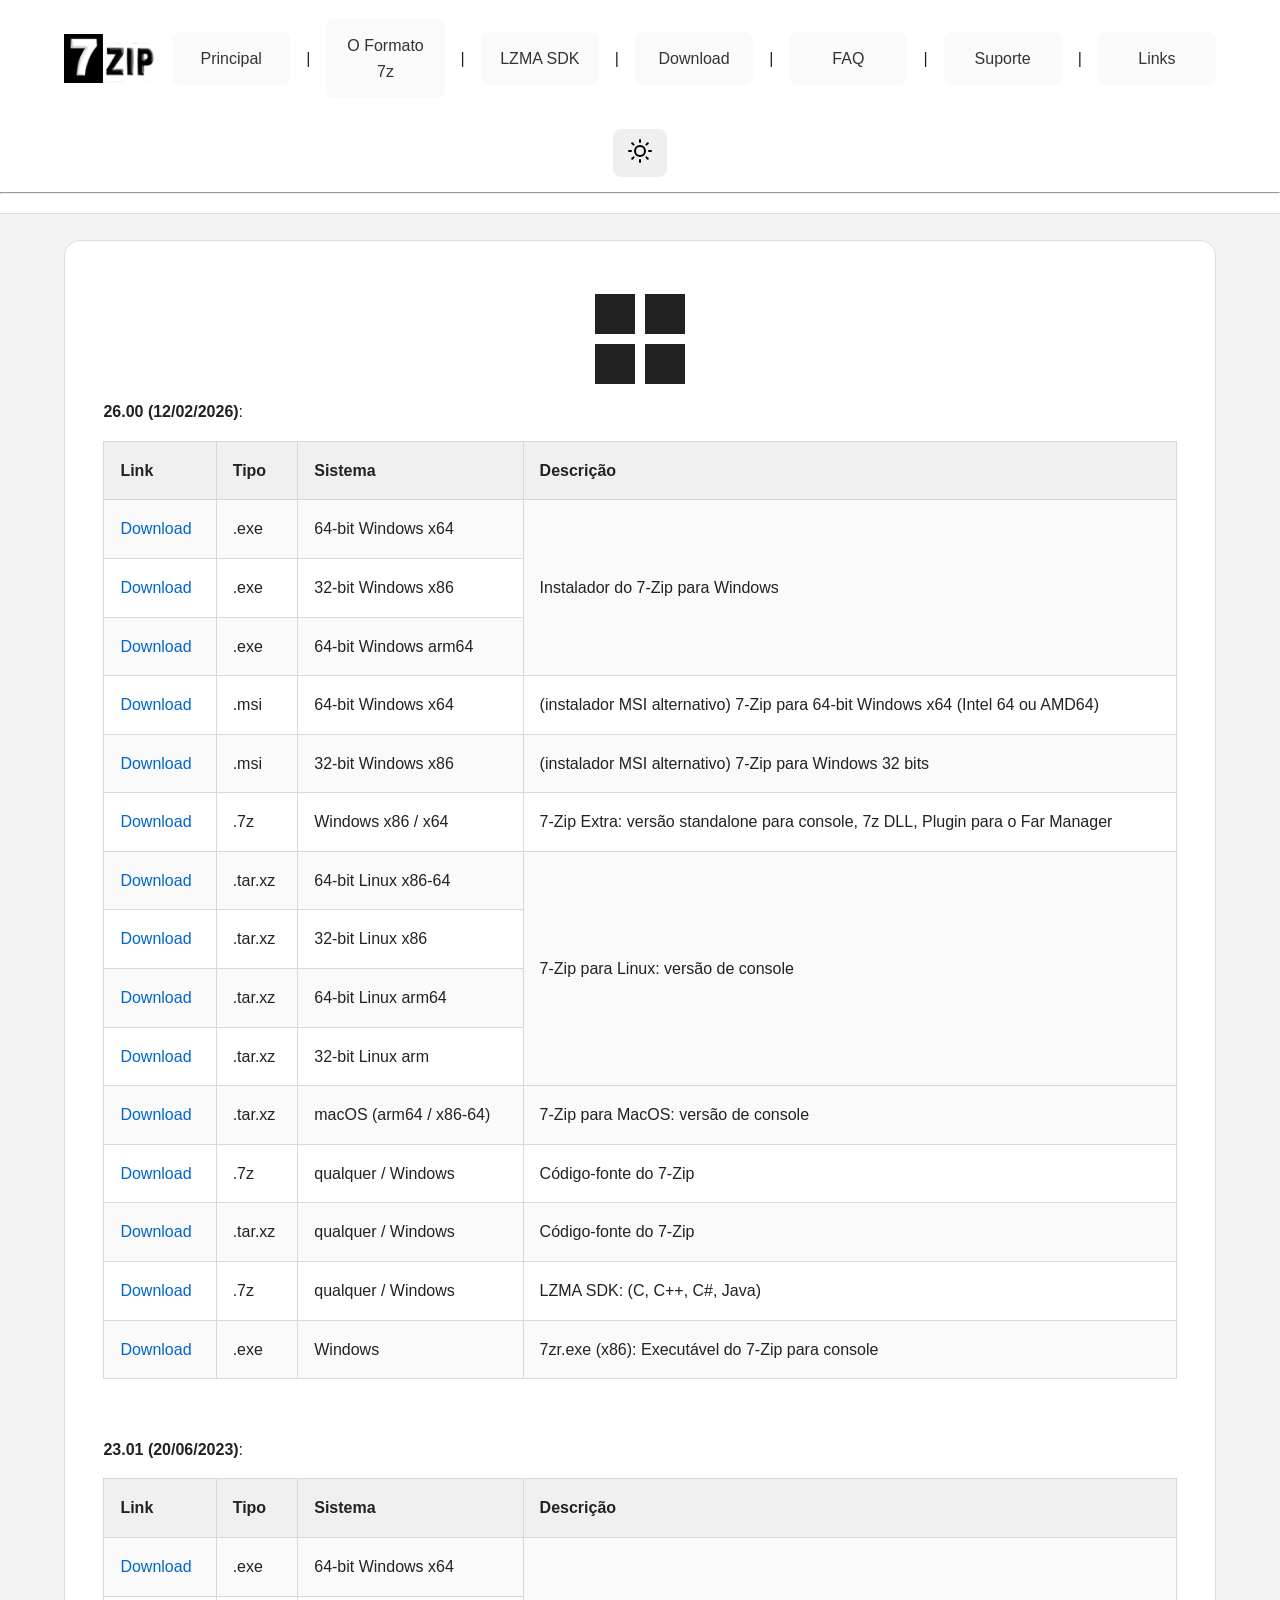
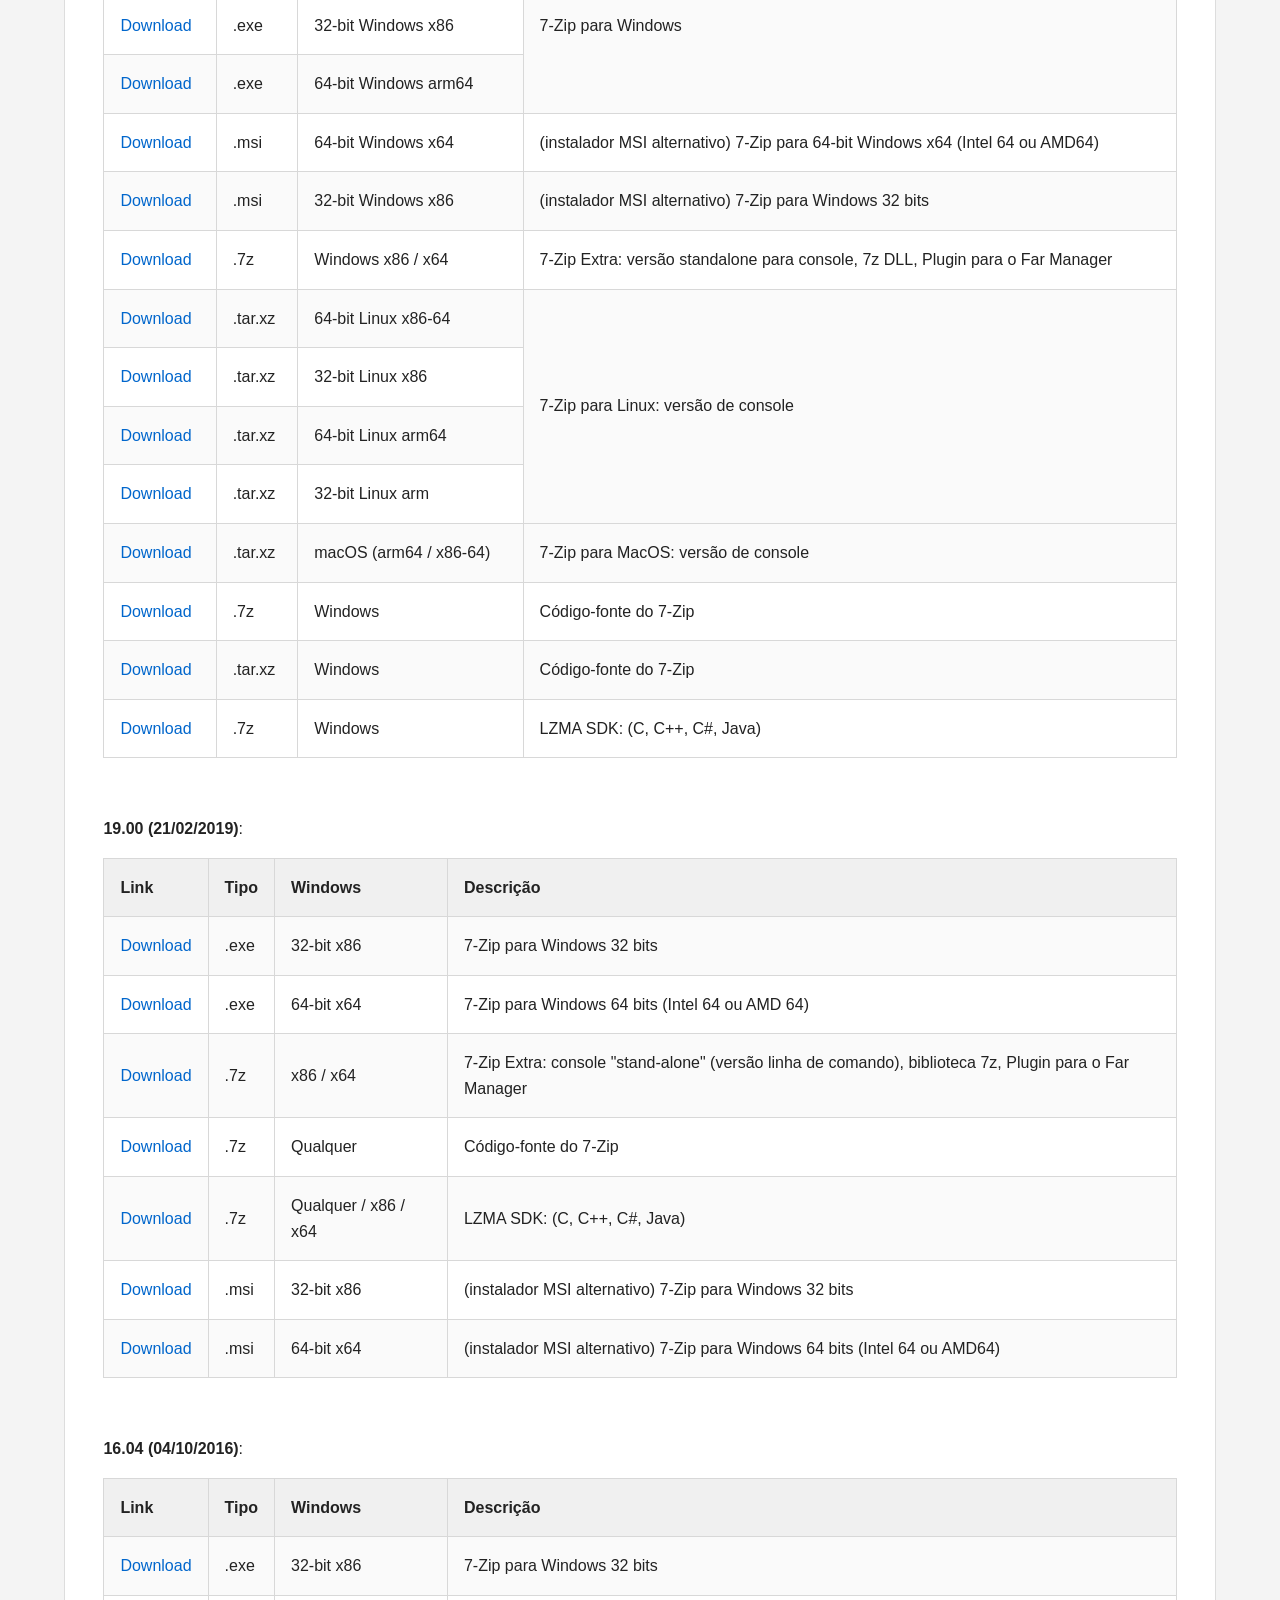
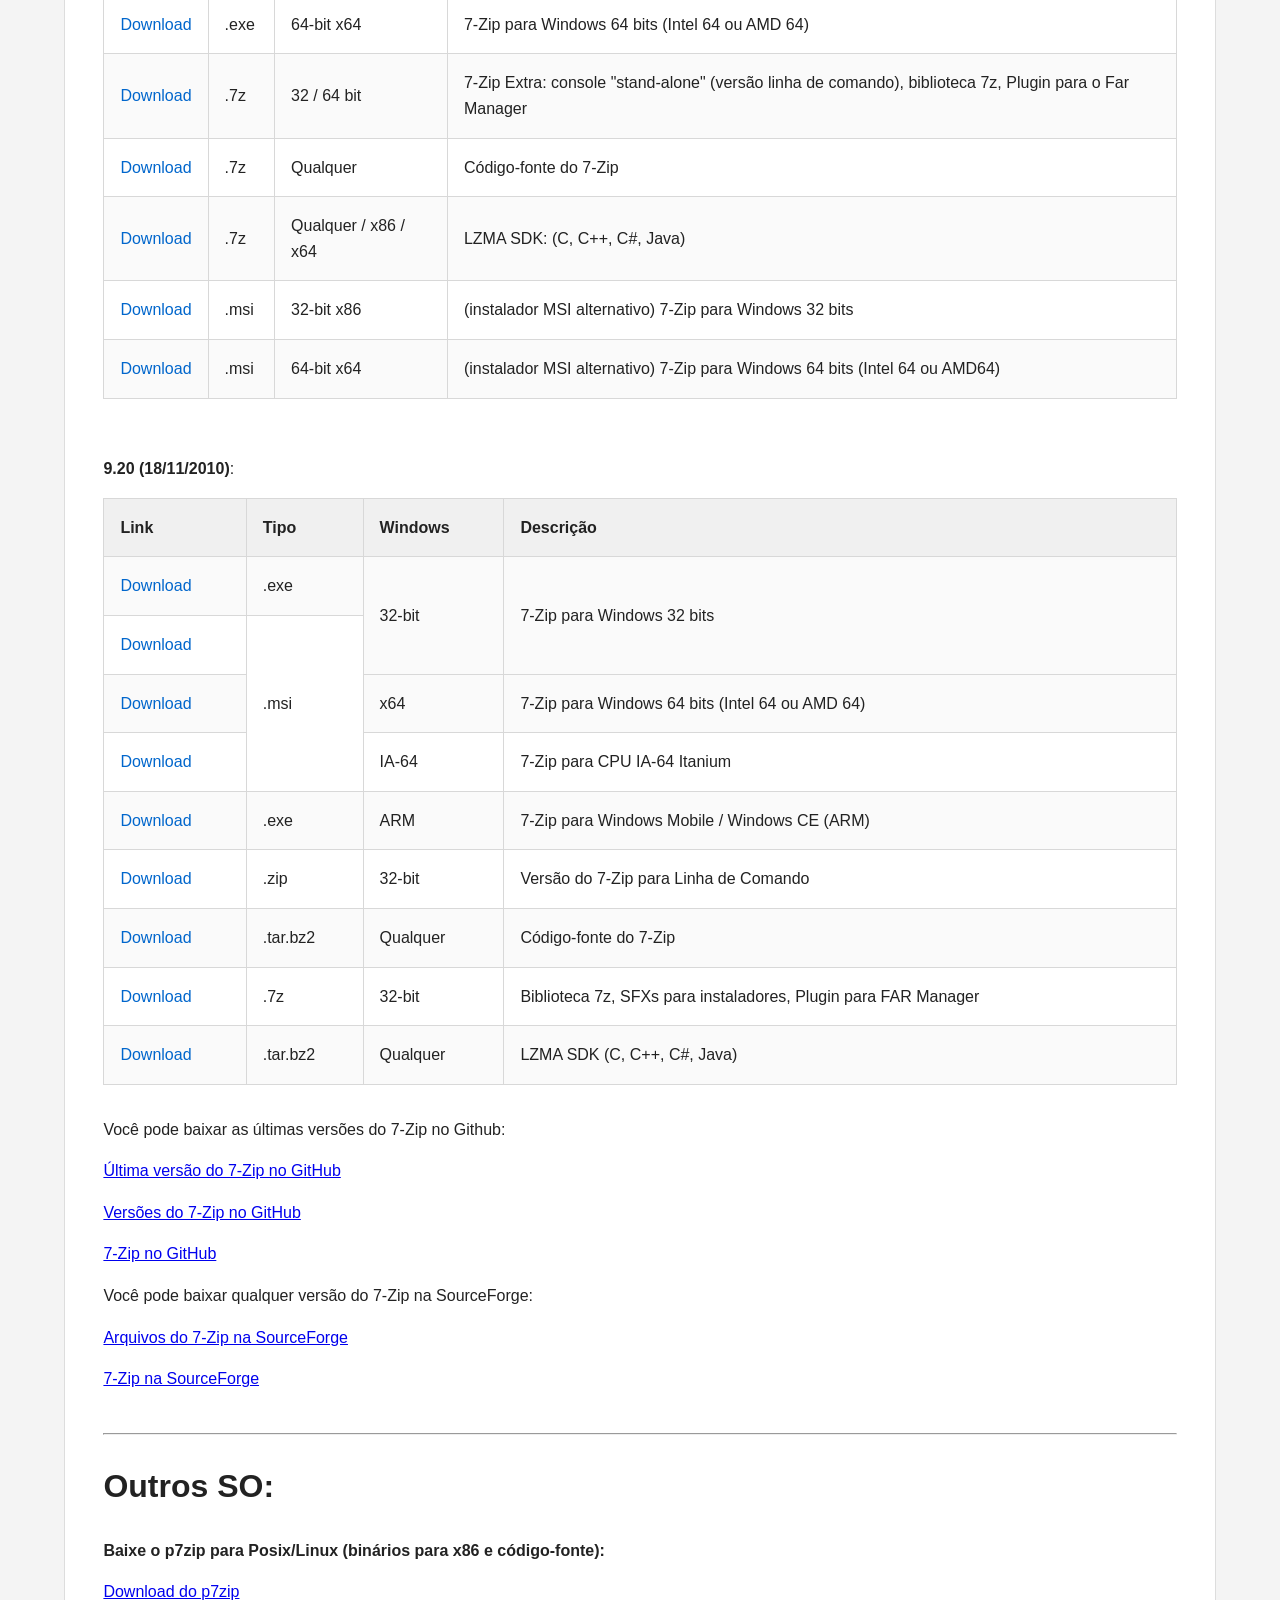
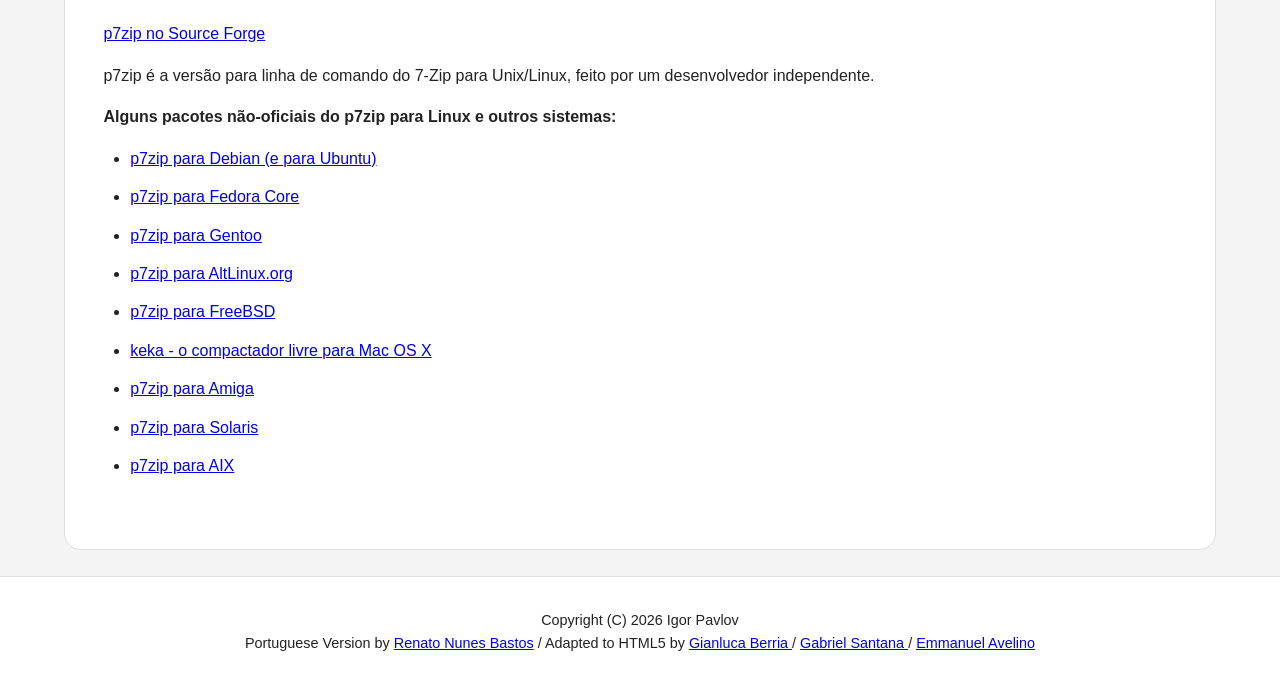
==== Aula_20_05/src/index.html @ ee4dbf52 "feat: adicion of Aula_20_05 contents" ====
<!DOCTYPE html>
<html lang="pt-BR" dir="ltr" data-secondary-language="en">
<head>
  <meta charset="utf-8">
  <title>Download 7-Zip</title>
  <meta name="keywords" content="download, sources, free, gnu, lgpl, 7-zip, archiver, compression, software, compress, zip, unzip">
  <link rel="alternate" hreflang="en" href="https://www.7-zip.org/download.html">
</head>
<body>
<header>
  <meta name="viewport" content="width=device-width, initial-scale=1.0">
  <link rel="stylesheet" href="style.css">
  <script src="script.js" defer></script>
  
  <nav>
    <img src="logo.png" alt="Logo do site">
    <a href="https://7zip.rnbastos.com/">Principal</a> |
    <a href="https://7zip.rnbastos.com/7z.html">O Formato 7z</a> |
    <a href="https://7zip.rnbastos.com/sdk.html">LZMA SDK</a> |
    <a href="index.html">Download</a> |
    <a href="https://7zip.rnbastos.com/faq.html">FAQ</a> |
    <a href="https://7zip.rnbastos.com/support.html">Suporte</a> |
    <a href="https://7zip.rnbastos.com/links.html">Links</a>
<button id="darkModeToggle" type="button">

<svg id="themeIcon"
     xmlns="http://www.w3.org/2000/svg"
     width="24"
     height="24"
     viewBox="0 0 24 24"
     fill="none"
     stroke="currentColor"
     stroke-width="2"
     stroke-linecap="round"
     stroke-linejoin="round">

  <circle cx="12" cy="12" r="5"/>

  <line x1="12" y1="1" x2="12" y2="3"/>
  <line x1="12" y1="21" x2="12" y2="23"/>

  <line x1="4.22" y1="4.22" x2="5.64" y2="5.64"/>
  <line x1="18.36" y1="18.36" x2="19.78" y2="19.78"/>

  <line x1="1" y1="12" x2="3" y2="12"/>
  <line x1="21" y1="12" x2="23" y2="12"/>

  <line x1="4.22" y1="19.78" x2="5.64" y2="18.36"/>
  <line x1="18.36" y1="5.64" x2="19.78" y2="4.22"/>

</svg>

</button>
  </nav>
  <hr>
</header>

<main>

<div id="windowsIcon">

    <svg xmlns="http://www.w3.org/2000/svg"
         width="120"
         height="120"
         viewBox="0 0 24 24"
         fill="currentColor">

        <rect x="3" y="3" width="8" height="8"/>
        <rect x="13" y="3" width="8" height="8"/>
        <rect x="3" y="13" width="8" height="8"/>
        <rect x="13" y="13" width="8" height="8"/>

    </svg>

</div>

<p><b>26.00 (12/02/2026)</b>:</p>  
<table>
  <tr>
    <th>Link</th>
    <th>Tipo</th>
    <th>Sistema</th>
    <th>Descri&ccedil;&atilde;o</th>
  </tr>
  <tr>
    <td><a href="https://7-zip.org/a/7z2600-x64.exe">Download</a></td>
    <td>.exe</td>
    <td>64-bit Windows x64</td>
    <td rowspan="3">Instalador do 7-Zip para Windows</td>
  </tr>
  <tr>
    <td><a href="https://7-zip.org/a/7z2600.exe">Download</a></td>
    <td>.exe</td>
    <td>32-bit Windows x86</td>
  </tr>
  <tr>
    <td><a href="https://7-zip.org/a/7z2600-arm64.exe">Download</a></td>
    <td>.exe</td>
    <td>64-bit Windows arm64</td>
  </tr>
  <tr>
    <td><a href="https://7-zip.org/a/7z2600-x64.msi">Download</a></td>
    <td>.msi</td>
    <td>64-bit Windows x64</td>
    <td>(instalador MSI alternativo) 7-Zip para 64-bit Windows x64 (Intel 64 ou AMD64)</td>
  </tr>
  <tr>
    <td><a href="https://7-zip.org/a/7z2600.msi">Download</a></td>
    <td>.msi</td>
    <td>32-bit Windows x86</td>
    <td>(instalador MSI alternativo) 7-Zip para Windows 32 bits</td>
  </tr>

  <tr>
    <td><a href="https://7-zip.org/a/7z2600-extra.7z">Download</a></td>
    <td>.7z</td>
    <td>Windows x86 / x64</td>
    <td>7-Zip Extra: vers&atilde;o standalone para console, 7z DLL, Plugin para o Far Manager</td>
  </tr>
  
  <tr>
    <td><a href="https://7-zip.org/a/7z2600-linux-x64.tar.xz">Download</a></td>
    <td>.tar.xz</td>
    <td>64-bit Linux x86-64</td>
    <td rowspan="4">7-Zip para Linux: vers&atilde;o de console</td>
  </tr>
  <tr>
    <td><a href="https://7-zip.org/a/7z2600-linux-x86.tar.xz">Download</a></td>
    <td>.tar.xz</td>
    <td>32-bit Linux x86</td>
  </tr>
  <tr>
    <td><a href="https://7-zip.org/a/7z2600-linux-arm64.tar.xz">Download</a></td>
    <td>.tar.xz</td>
    <td>64-bit Linux arm64</td>
  </tr>
  <tr>
    <td><a href="https://7-zip.org/a/7z2600-linux-arm.tar.xz">Download</a></td>
    <td>.tar.xz</td>
    <td>32-bit Linux arm</td>
  </tr>

  <tr>
    <td><a href="https://7-zip.org/a/7z2600-mac.tar.xz">Download</a></td>
    <td>.tar.xz</td>
    <td>macOS (arm64 / x86-64)</td>
    <td>7-Zip para MacOS: vers&atilde;o de console</td>
  </tr>

  <tr>
    <td><a href="https://7-zip.org/a/7z2600-src.7z">Download</a></td>
    <td>.7z</td>
    <td>qualquer / Windows</td>
    <td>C&oacute;digo-fonte do 7-Zip</td>
  </tr>

  <tr>
    <td><a href="https://7-zip.org/a/7z2600-src.tar.xz">Download</a></td>
    <td>.tar.xz</td>
    <td>qualquer / Windows</td>
    <td>C&oacute;digo-fonte do 7-Zip</td>
  </tr>

  
  <tr>
    <td><a href="https://7-zip.org/a/7z2600.7z">Download</a></td>
    <td>.7z</td>
    <td>qualquer / Windows</td>
    <td>LZMA SDK: (C, C++, C#, Java)</td>
  </tr>

  <tr>
    <td><a href="https://7-zip.org/a/7zr.exe">Download</a></td>
    <td>.exe</td>
    <td>Windows  </td>
    <td>7zr.exe (x86): Execut&aacute;vel do 7-Zip para console </td>
  </tr>
  
</table>

<br>

<p><b>23.01 (20/06/2023)</b>:</p>  

<table>
  <tr>
    <th>Link</th>
    <th>Tipo</th>
    <th>Sistema</th>
    <th class="Title" >Descri&ccedil;&atilde;o</th>
  </tr>
  <tr>
    <td><a href="https://www.7-zip.org/a/7z2301-x64.exe">Download</a></td>
    <td>.exe</td>
    <td>64-bit Windows x64</td>
    <td rowspan="3">7-Zip para Windows</td>
  </tr>
  <tr>
    <td><a href="https://www.7-zip.org/a/7z2301.exe">Download</a></td>
    <td>.exe</td>
    <td>32-bit Windows x86</td>
  </tr>
  <tr>
    <td><a href="https://www.7-zip.org/a/7z2301-arm64.exe">Download</a></td>
    <td>.exe</td>
    <td>64-bit Windows arm64</td>
  </tr>
  <tr>
    <td><a href="https://www.7-zip.org/a/7z2301-x64.msi">Download</a></td>
    <td>.msi</td>
    <td>64-bit Windows x64</td>
    <td>(instalador MSI alternativo) 7-Zip para 64-bit Windows x64 (Intel 64 ou AMD64)</td>
  </tr>
  <tr>
    <td><a href="https://www.7-zip.org/a/7z2301.msi">Download</a></td>
    <td>.msi</td>
    <td>32-bit Windows x86</td>
    <td>(instalador MSI alternativo) 7-Zip para Windows 32 bits</td>
  </tr>

  <tr>
    <td><a href="https://www.7-zip.org/a/7z2301-extra.7z">Download</a></td>
    <td>.7z</td>
    <td>Windows x86 / x64</td>
    <td>7-Zip Extra: versão standalone para console, 7z DLL, Plugin para o Far Manager</td>
  </tr>

  <tr>
    <td><a href="https://www.7-zip.org/a/7z2301-linux-x64.tar.xz">Download</a></td>
    <td>.tar.xz</td>
    <td>64-bit Linux x86-64</td>
    <td rowspan="4">7-Zip para Linux: vers&atilde;o de console</td>
  </tr>
  <tr>
    <td><a href="https://www.7-zip.org/a/7z2301-linux-x86.tar.xz">Download</a></td>
    <td>.tar.xz</td>
    <td>32-bit Linux x86</td>
  </tr>
  <tr>
    <td><a href="https://www.7-zip.org/a/7z2301-linux-arm64.tar.xz">Download</a></td>
    <td>.tar.xz</td>
    <td>64-bit Linux arm64</td>
  </tr>
  <tr>
    <td><a href="https://www.7-zip.org/a/7z2301-linux-arm.tar.xz">Download</a></td>
    <td>.tar.xz</td>
    <td>32-bit Linux arm</td>
  </tr>

  <tr>
    <td><a href="https://www.7-zip.org/a/7z2301-mac.tar.xz">Download</a></td>
    <td>.tar.xz</td>
    <td>macOS (arm64 / x86-64)</td>
    <td>7-Zip para MacOS: versão de console</td>
  </tr>
  
  
  
   <tr>
    <td><a href="https://7-zip.org/a/7z2301-src.7z">Download</a></td>
    <td>.7z</td>
    <td>Windows</td>
    <td>Código-fonte do 7-Zip</td>
  </tr>
    <tr>
    <td><a href="https://7-zip.org/a/7z2301-src.tar.xz">Download</a></td>
    <td>.tar.xz</td>
    <td>Windows</td>
    <td>Código-fonte do 7-Zip</td>
  </tr>
   <tr>
    <td><a href="https://7-zip.org/a/lzma2301.7z">Download</a></td>
    <td>.7z</td>
    <td>Windows</td>
    <td>LZMA SDK: (C, C++, C#, Java)</td>
  </tr>
</table>

<br>

<p><b>19.00 (21/02/2019)</b>:</p>  
<table>
  <tr>
    <th>Link</th>
    <th>Tipo</th>
    <th>Windows</th>
    <th class="Title" >Descri&ccedil;&atilde;o</th>
  </tr>
  <tr>
    <td><a href="https://www.7-zip.org/a/7z1900.exe">Download</a></td>
    <td>.exe</td>
    <td>32-bit x86</td>
    <td>7-Zip para Windows 32 bits</td>
  </tr>
  <tr>
    <td><a href="https://www.7-zip.org/a/7z1900-x64.exe">Download</a></td>
    <td>.exe</td>
    <td>64-bit x64</td>
    <td>7-Zip para Windows 64 bits (Intel 64 ou AMD 64) </td>
  </tr>
  <tr>
    <td><a href="https://www.7-zip.org/a/7z1900-extra.7z">Download</a></td>
    <td>.7z</td>
    <td>x86 / x64</td>
    <td>7-Zip Extra: console &quot;stand-alone&quot; (versão linha de comando), biblioteca 7z, Plugin para o Far Manager</td>
  </tr>
  <tr>
    <td><a href="https://www.7-zip.org/a/7z1900-src.7z">Download</a></td>
    <td>.7z</td>
    <td>Qualquer</td>
    <td>C&oacute;digo-fonte do 7-Zip</td>
  </tr>
  <tr>
    <td><a href="https://www.7-zip.org/a/lzma1900.7z">Download</a></td>
    <td>.7z</td>
    <td>Qualquer / x86 / x64</td>
    <td>LZMA SDK: (C, C++, C#, Java)</td>
  </tr>
  <tr>
    <td><a href="https://www.7-zip.org/a/7z1900.msi">Download</a></td>
    <td>.msi</td>
    <td>32-bit x86</td>
    <td>(instalador MSI alternativo) 7-Zip para Windows 32 bits </td>
  </tr>
  <tr>
    <td><a href="https://www.7-zip.org/a/7z1900-x64.msi">Download</a></td>
    <td>.msi</td>
    <td>64-bit x64</td>
    <td>(instalador MSI alternativo) 7-Zip para Windows 64 bits (Intel 64 ou AMD64)</td>
  </tr>
</table>

<br>

<p><b> 16.04  (04/10/2016)</b>:</p>
<table>
  <tbody>
    <tr>
      <th>Link</th>
      <th>Tipo</th>
      <th>Windows</th>
      <th class="Title" >Descri&ccedil;&atilde;o</th>
    </tr>
    <tr>
      <td><a href="https://7-zip.org/a/7z1604.exe">Download</a></td>
      <td>.exe</td>
      <td>32-bit x86</td>
      <td>7-Zip para Windows 32 bits</td>
    </tr>
    <tr>
      <td><a href="https://7-zip.org/a/7z1604-x64.exe">Download</a></td>
      <td>.exe</td>
      <td>64-bit x64</td>
      <td>7-Zip para Windows 64 bits (Intel 64 ou AMD 64) </td>
    </tr>
    <tr>
      <td><a href="https://7-zip.org/a/7z1604-extra.7z">Download</a></td>
      <td>.7z</td>
      <td>32 / 64 bit</td>
      <td>7-Zip Extra: console &quot;stand-alone&quot; (versão linha de comando), biblioteca 7z, Plugin para o Far Manager</td>
    </tr>
    <tr>
      <td><a href="https://7-zip.org/a/7z1604-src.7z">Download</a></td>
      <td>.7z</td>
      <td>Qualquer</td>
      <td>C&oacute;digo-fonte do 7-Zip</td>
    </tr>
    <tr>
      <td><a href="https://7-zip.org/a/lzma1604.7z">Download</a></td>
      <td>.7z</td>
      <td>Qualquer  / x86 / x64</td>
      <td>LZMA SDK: (C, C++, C#, Java)</td>
    </tr>
    <tr>
      <td><a href="https://7-zip.org/a/7z1604.msi">Download</a></td>
      <td>.msi</td>
      <td>32-bit x86</td>
	  <td>(instalador MSI alternativo) 7-Zip para Windows 32 bits </td>
    </tr>
    <tr>
      <td><a href="https://7-zip.org/a/7z1604-x64.msi">Download</a></td>
      <td>.msi</td>
      <td>64-bit x64</td>
	  <td>(instalador MSI alternativo) 7-Zip para Windows 64 bits (Intel 64 ou AMD64)</td>
    </tr>
  </tbody>
</table>

<br>

<p><b><span>9.20 (18/11/2010)</span></b>:</p>
<table>
  <tbody>
    <tr>
      <th>Link</th>
      <th>Tipo</th>
      <th>Windows</th>
      <th>Descri&ccedil;&atilde;o</th>
    </tr>
    <tr>
      <td><a href="https://www.7-zip.org/a/7z920.exe">Download</a></td>
      <td>.exe</td>
      <td rowspan="2">32-bit</td>
      <td rowspan="2">7-Zip para Windows 32 bits </td>
    </tr>
    <tr>
      <td><a href="https://www.7-zip.org/a/7z920.msi">Download</a></td>
      <td rowspan="3">.msi</td>
    </tr>
    <tr>
      <td><a href="https://www.7-zip.org/a/7z920-x64.msi">Download</a></td>
      <td>x64</td>
      <td>7-Zip para Windows 64 bits (Intel 64 ou AMD 64) </td>
    </tr>
    <tr>
      <td><a href="https://www.7-zip.org/a/7z920-ia64.msi">Download</a></td>
      <td>IA-64</td>
      <td>7-Zip para CPU IA-64 Itanium </td>
    </tr>
    <tr>
      <td><a href="https://www.7-zip.org/a/7z920-arm.exe">Download</a></td>
      <td>.exe</td>
      <td>ARM</td>
      <td>7-Zip para Windows Mobile / Windows CE (ARM)</td>
    </tr>
    <tr>
      <td><a href="https://www.7-zip.org/a/7za920.zip">Download</a></td>
      <td>.zip</td>
      <td>32-bit</td>
      <td>Vers&atilde;o do 7-Zip para Linha de Comando </td>
    </tr>
    <tr>
      <td><a href="https://www.7-zip.org/a/7z920.tar.bz2">Download</a></td>
      <td>.tar.bz2</td>
      <td>Qualquer</td>
      <td>C&oacute;digo-fonte do 7-Zip</td>
    </tr>
    <tr>
      <td><a href="https://www.7-zip.org/a/7z920_extra.7z">Download</a></td>
      <td>.7z</td>
      <td>32-bit</td>
      <td>Biblioteca 7z, SFXs para instaladores, Plugin para FAR Manager</td>
    </tr>
    <tr>
      <td><a href="https://www.7-zip.org/a/lzma920.tar.bz2">Download</a></td>
      <td>.tar.bz2</td>
      <td>Qualquer</td>
      <td>LZMA SDK (C, C++, C#, Java)</td>
    </tr>
  </tbody>
</table>

<p>Voc&ecirc; pode  baixar as &uacute;ltimas vers&otilde;es do 7-Zip no Github:</p>
<p><a href="https://github.com/ip7z/7zip/releases/latest">&Uacute;ltima vers&atilde;o do 7-Zip no GitHub</a></p>
<p><a href="https://github.com/ip7z/7zip/releases">Vers&otilde;es do 7-Zip no GitHub</a></p>
<p><a href="https://github.com/ip7z/7zip">7-Zip no GitHub</a></p>

<p>Voc&ecirc; pode baixar qualquer vers&atilde;o do 7-Zip na SourceForge:</p>
<p><a href="https://sourceforge.net/projects/sevenzip/files/">Arquivos do 7-Zip na SourceForge</a></p>
<p><a href="https://sourceforge.net/projects/sevenzip/">7-Zip na SourceForge</a></p>

<br><hr><br>
<h1>Outros SO:</h1>
<br>
<p><b>Baixe o p7zip para Posix/Linux (bin&aacute;rios
para x86 e c&oacute;digo-fonte):</b></p>
<p><a href="https://sourceforge.net/project/showfiles.php?group_id=111810">Download do 
p7zip</a></p>
<p><a href="https://sourceforge.net/projects/p7zip/">p7zip
no Source Forge</a></p>

<p>p7zip &eacute; a vers&atilde;o para linha de comando
do 7-Zip para Unix/Linux, feito por um desenvolvedor independente.</p>

<p><strong>Alguns pacotes n&atilde;o-oficiais do p7zip para Linux e
outros sistemas:</strong></p>

<ul>
  <li><a href="https://packages.debian.org/sid/p7zip-full">p7zip
para Debian (e para Ubuntu)</a></li>
  <li><a href="https://timeoff.wsisiz.edu.pl/rpms.html">p7zip
para Fedora Core</a></li>
  <li><a href="https://packages.gentoo.org/package/app-arch/p7zip">p7zip
para Gentoo</a></li>
  <li><a href="https://www.sisyphus.ru/srpm/p7zip">p7zip
para AltLinux.org</a></li>
  <li><a href="https://www.freshports.org/archivers/p7zip/">p7zip
  para FreeBSD</a></li>
  <li><a href="https://www.keka.io/en/">keka - o compactador livre para Mac OS X</a></li>
  <li><a href="https://aminet.net/search?name=p7zip">p7zip para Amiga</a></li>
  <li><a href="https://www.opencsw.org/packages/p7zip">p7zip para Solaris</a></li>
  <li><a href="https://www.perzl.org/aix/index.php?n=Main.P7zip">p7zip para AIX</a></li>
</ul>

</main>
  <footer>
	  Copyright (C) 2026 Igor Pavlov<br>
    Portuguese Version by <a href="https://krull.n3.net" >Renato Nunes Bastos</a> / 
	  Adapted to HTML5 by <a href="https://github.com/gianluca-berria" >Gianluca Berria </a>
      /  
    <a href="https://github.com/iGabrielSS" >Gabriel Santana </a>
      /  
    <a href="https://github.com/DevManell" >Emmanuel Avelino </a>
  </footer>

</body>
</html>
---- Aula_20_05/src/style.css ----
*{
margin: 0;
padding: 0;
box-sizing: border-box;
}

html{
scroll-behavior: smooth;
}

body{
font-family: Arial, Helvetica, sans-serif;
background-color: #f4f4f4;
color: #222;
width: 100%;
min-height: 100vh;
line-height: 1.6;
}

header{
width: 100%;
background-color: #ffffff;
border-bottom: 1px solid #dcdcdc;
padding: 1.5% 0;
}

nav{
width: 90%;
margin: auto;
display: flex;
justify-content: center;
align-items: center;
flex-wrap: wrap;
gap: 1rem;
}

nav img{
width: clamp(60px, 8%, 100px);
height: auto;
}

nav a{
flex: 1;
min-width: 110px;
text-align: center;
text-decoration: none;
color: #333;
background-color: #fafafa;
border: 1px solid transparent;
border-radius: 0.5rem;
padding: 0.8rem 1rem;
transition: 0.3s;
}

nav a:hover{
background-color: #ececec;
border-color: #bbbbbb;
}

main{
width: 90%;
margin: 2% auto;
background-color: #ffffff;
border: 1px solid #dddddd;
border-radius: 1rem;
padding: 3%;
overflow-x: auto;
}

.downloads-cards{
width: 100%;
display: flex;
justify-content: space-between;
align-items: stretch;
gap: 2%;
margin-bottom: 4%;
}

.download-card{
flex: 1;
text-decoration: none;
color: #222;
background-color: #fafafa;
border: 1px solid #d8d8d8;
border-radius: 1rem;
padding: 2rem;
transition: 0.3s;
box-shadow: 0 2px 6px rgba(0,0,0,0.08);
}

.download-card:hover{
transform: translateY(-4px);
box-shadow: 0 6px 14px rgba(0,0,0,0.15);
border-color: #999999;
}

.download-card h2{
margin-bottom: 1rem;
font-size: 1.5rem;
}

.download-card p{
color: #555555;
font-size: 1rem;
}

.windows{
border-left: 6px solid #0078d7;
}

.linux{
border-left: 6px solid #e67e22;
}

.mac{
border-left: 6px solid #666666;
}

section{
margin-bottom: 4%;
}

p{
margin-bottom: 1rem;
}

table{
width: 100%;
border-collapse: collapse;
margin-bottom: 2rem;
overflow-x: auto;
}

tr:nth-child(even){
background-color: #fafafa;
}

th,
td{
border: 1px solid #d8d8d8;
padding: 1rem;
text-align: left;
}

th{
background-color: #f0f0f0;
font-weight: bold;
}

td a{
color: #0066cc;
text-decoration: none;
}

td a:hover{
text-decoration: underline;
}

ul{
width: 95%;
margin: auto;
margin-bottom: 2rem;
}

li{
margin-bottom: 0.8rem;
}

footer{
width: 100%;
text-align: center;
background-color: #ffffff;
border-top: 1px solid #dddddd;
padding: 2rem;
font-size: 0.9rem;
}

#darkModeToggle{
padding: 10px 15px;
margin: 15px;
border: none;
border-radius: 8px;
cursor: pointer;
font-size: 16px;
}

#darkModeToggle svg{
width: 24px;
height: 24px;
transition: 0.4s;
}

#darkModeToggle:hover svg{
transform: rotate(180deg);
}

body.dark-mode,
body.dark-mode header,
body.dark-mode main,
body.dark-mode footer{
background-color: #121212 !important;
color: #f1f1f1 !important;
border-color: #444 !important;
}

body.dark-mode nav a,
body.dark-mode td a{
background-color: #1e1e1e;
color: #66b3ff;
border-color: #333;
}

body.dark-mode nav a:hover{
background-color: #333;
border-color: #66b3ff;
}

body.dark-mode table{
background-color: #1e1e1e;
border-color: #444;
}

body.dark-mode th{
background-color: #2d2d2d;
color: #fff;
border-color: #444;
}

body.dark-mode td{
border-color: #444;
}

body.dark-mode tr:nth-child(even){
background-color: #252525;
}

body.dark-mode .download-card{
background-color: #1e1e1e;
color: #f1f1f1;
border-color: #333;
}

body.dark-mode .download-card p{
color: #bbb;
}

body.dark-mode hr{
border-color: #333;
opacity: 0.3;
}

body.dark-mode #darkModeToggle{
background-color: #000000;
color: #ffffff;
border: 1px solid #000000;
}

body.dark-mode a{
color: #66b3ff;
}

body.dark-mode a:hover{
color: #9fd0ff;
text-decoration: underline;
}

#windowsIcon{
width: 100%;
display: flex;
justify-content: center;
align-items: center;
}

.titulo-so{
text-align: center;
}

@media (max-width: 1024px){
nav{
gap: 0.8rem;
}

nav a{
min-width: 140px;
}

th,
td{
padding: 0.8rem;
}
}

@media (max-width: 768px){
main{
width: 95%;
}

.downloads-cards{
flex-direction: column;
}

nav{
flex-direction: column;
}

nav a{
width: 100%;
}

.download-card{
width: 100%;
}

table{
font-size: 0.9rem;
}
}

@media (max-width: 480px){
body{
font-size: 0.9rem;
}

table{
font-size: 0.75rem;
}

th,
td{
padding: 0.6rem;
}

footer{
font-size: 0.75rem;
}
}
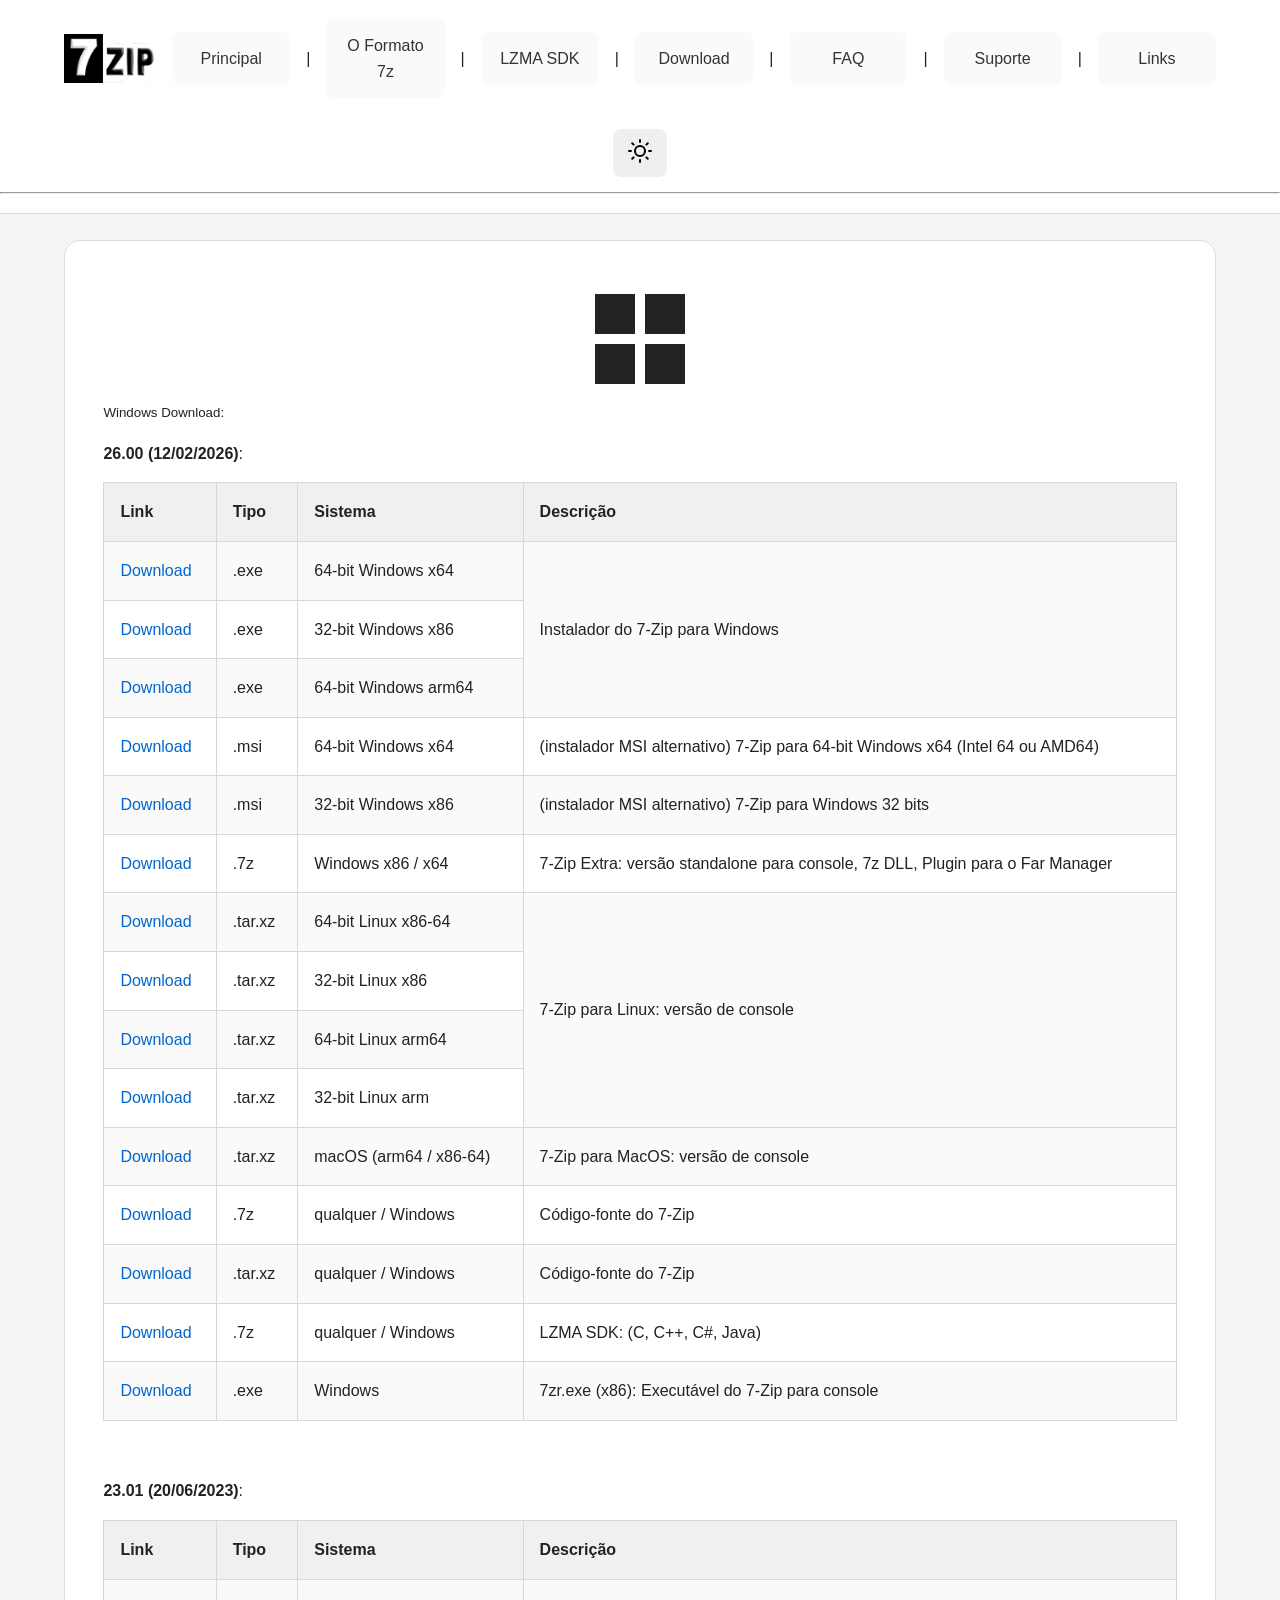
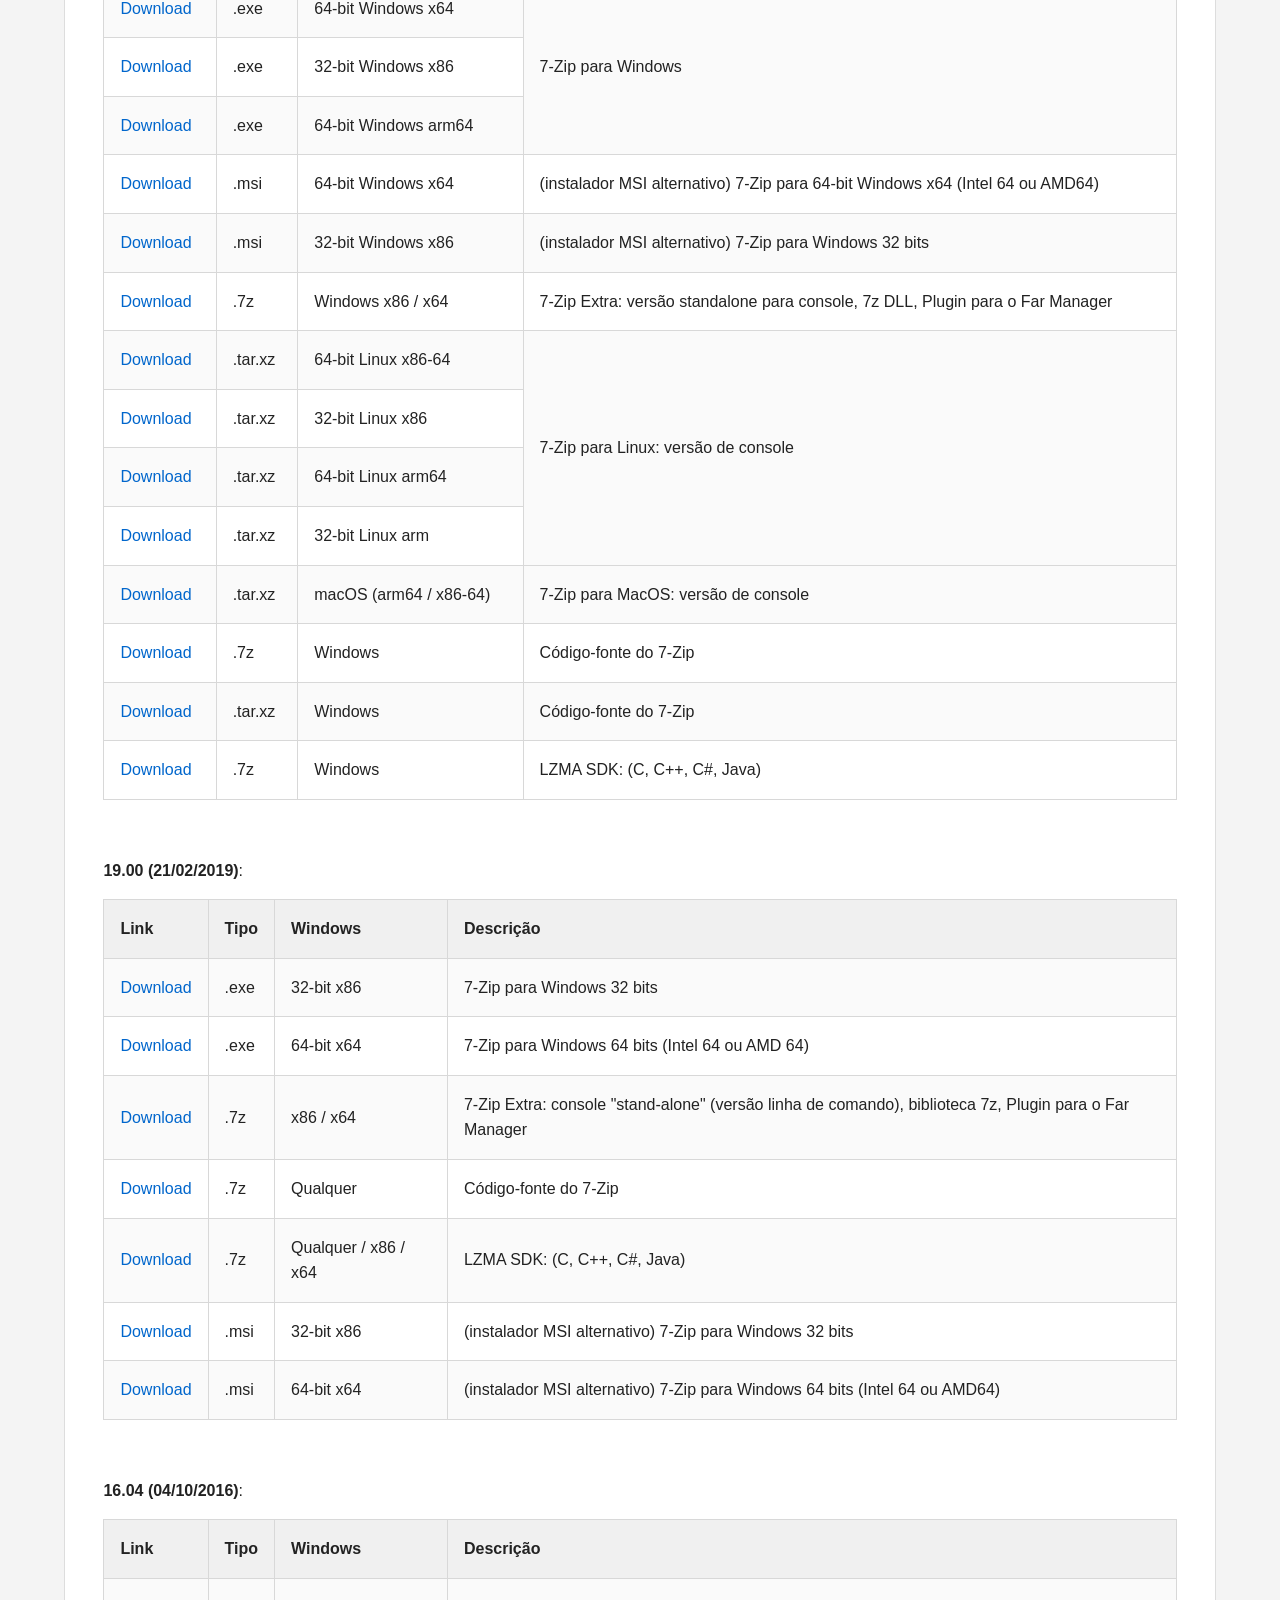
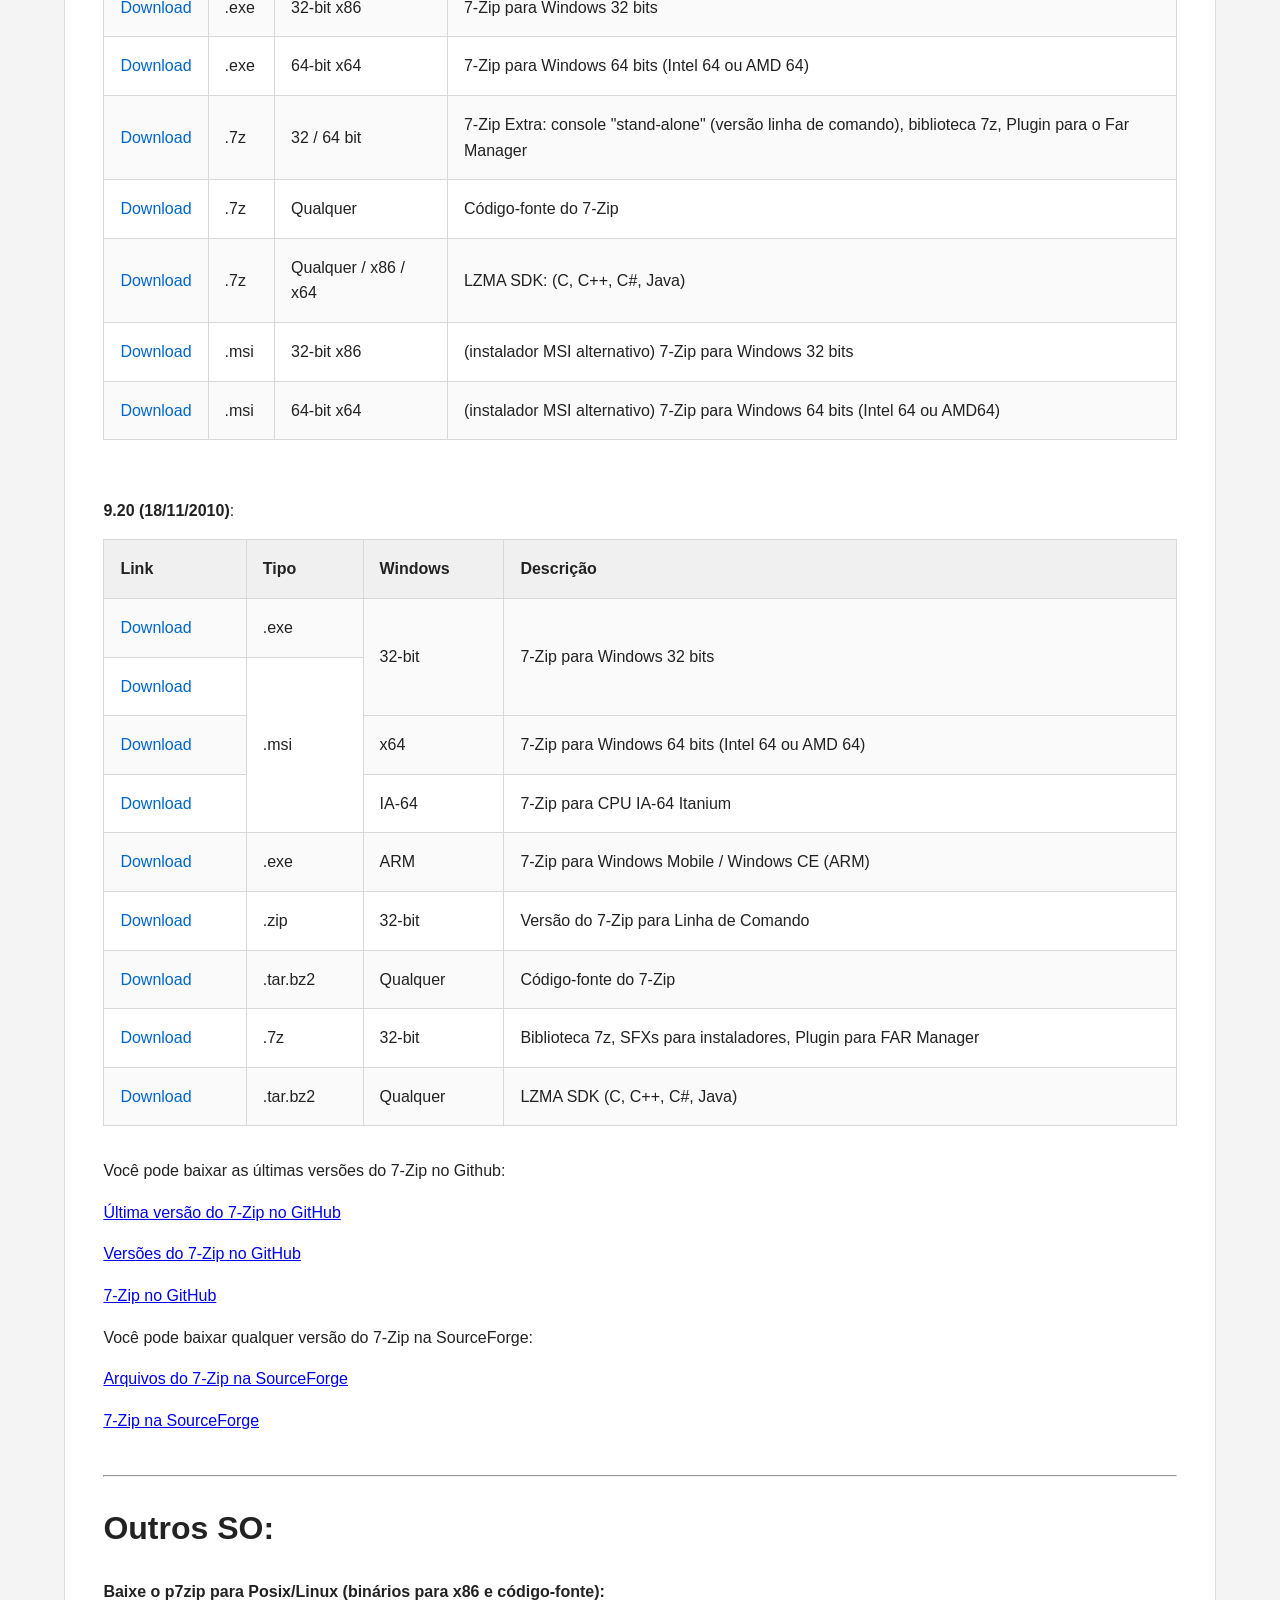
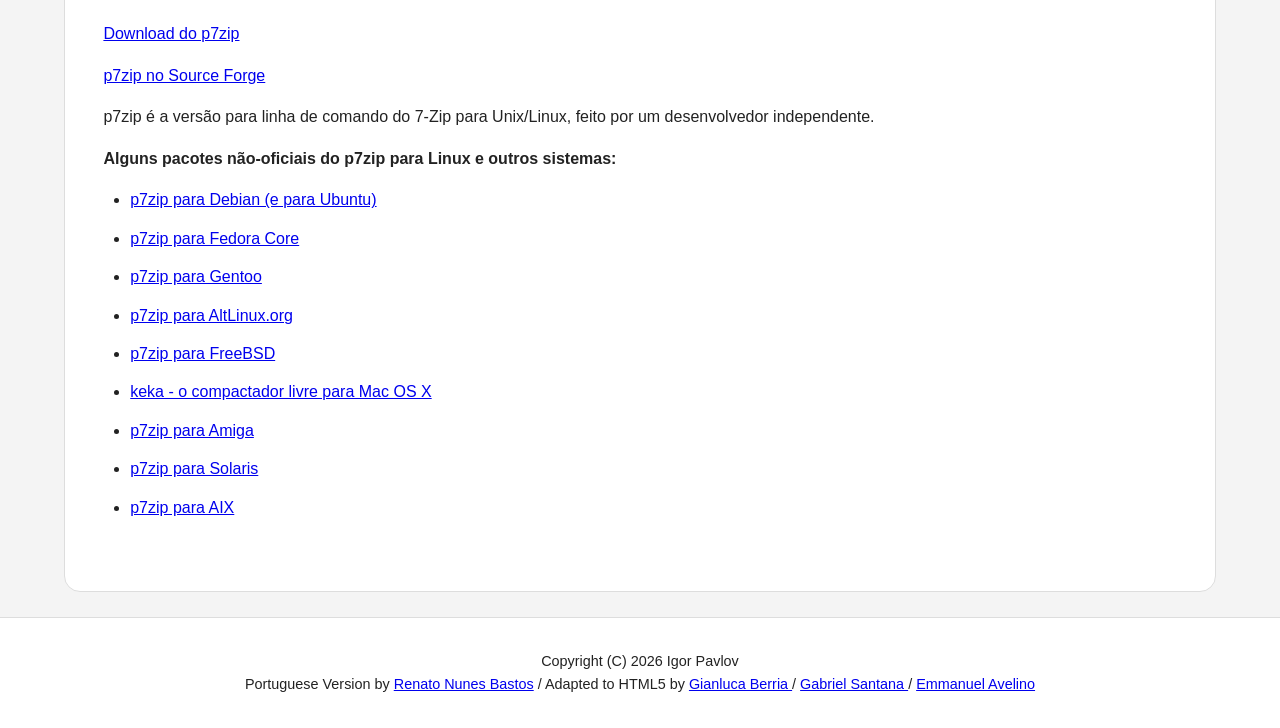
==== commit 71f12579: "feat: specify OS on download tables" ====
--- a/Aula_20_05/src/index.html
+++ b/Aula_20_05/src/index.html
@@ -73,7 +73,7 @@
     </svg>
 
 </div>
-
+<p><small>Windows Download:</small></p>
 <p><b>26.00 (12/02/2026)</b>:</p>  
 <table>
   <tr>
